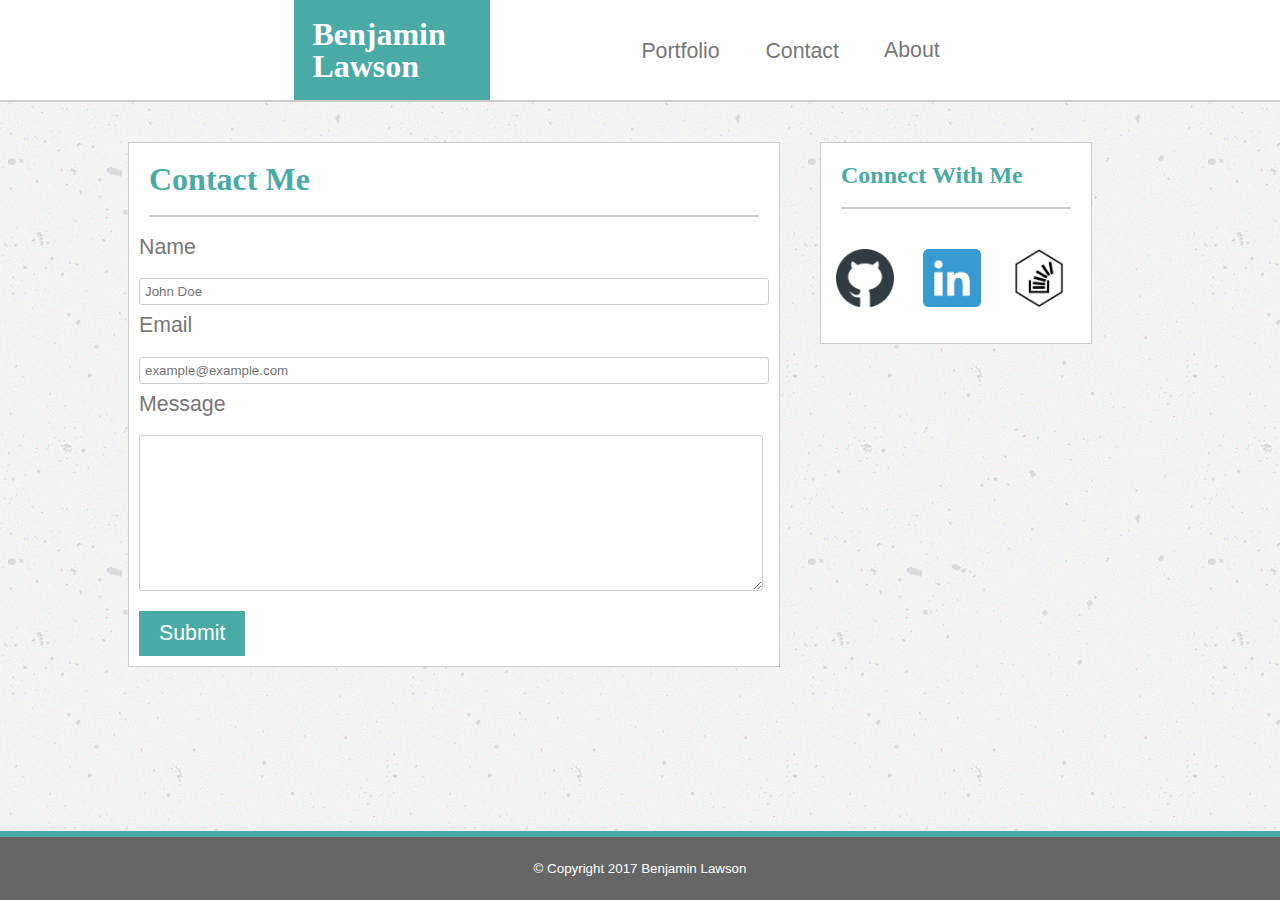
==== contact.html @ d2ab4b05 "Initial File Additions" ====
<!DOCTYPE html>
<html lang="en-us">
<head>
	<meta charset="utf-8">
	<title>Contact Me</title>
	<link rel="stylesheet" type="text/css" href="assets/css/reset.css">
	<link rel="stylesheet" type="text/css" href="assets/css/style.css">
</head>
<body style="background-image: url('assets/images/concrete-texture.png')">

<!--Header-->
	<header>
		<h1 class="name">Benjamin Lawson</h1>

		<ul>
			<li><a href="index.html">About</a></li>
			<li><a href="#">Contact</a></li>
			<li><a href="portfolio.html">Portfolio</a></li>
		</ul>
	</header>

<div class="wrap">
<!-- main content -->
	<section class="container">
		<article class="maincontent">
			<form>
			<h1>Contact Me</h1>

				<p class="inputLabel">Name</p>
				<input type="text" name="Name" placeholder="John Doe">

				<p class="inputLabel">Email</p>
				<input type="text" name="Email" placeholder="example@example.com">
				<p class="inputLabel">Message</p>
				<textarea></textarea>
				<button>Submit</button>
			</form>
		</article>

		<article class="connectbox">
			<h2>Connect With Me</h2>
			<a href="https://github.com/PicklesForEyes">
				<img src="assets/images/if_GitHub.png" alt="GitHub" />
			</a>
			<a href="https://www.linkedin.com/in/benjamin-lawson-8aa278147">
				<img src="assets/images/if_linkedIn.png" alt="LinkedIn" />
			</a>
				<a href="https://stackexchange.com/users/11441400/benjamin">
			<img src="assets/images/if_stackoverflow.png" alt="StackOverflow" />
			</a>
		</article>
	</section>
</div>

<!-- footer -->
	<footer class="footing">
		<p>&copy; Copyright 2017 Benjamin Lawson</p>
	</footer>
</body>
</html>
---- assets/css/style.css ----
* {
	margin: 0;
}

html, body {
	height: 100%;
	overflow: auto;
}

header {
	width: 100%;
	height: 100px;
	background-color: white;
	position: relative;
	top: 0;
	border-bottom-style: solid;
	border-bottom-width: 2px;
	border-bottom-color: #ccc;
	overflow: hidden;
}

h1, h2, h3 {
	font-family: 'Georgia', Times, Times New Roman, serif;
	font-weight: bold;
}

h1 {
	font-size: 24pt;
}

h2 {
	font-size: 18pt;
}

ul, p {
	font-family: 'Ariel', "Helvetica Neue", Helvetica, sans-serif;
}

.name {
	position: absolute;
	display: block;
	background-color: #4aaaa5;
	padding: 13.75px;
	width: 160px;
	color: #fff;
	margin-left: 23%;
	float: left;
	padding: 18px;
	overflow: hidden;
}

ul {
	list-style-type: none;
	margin: 0 auto;
	padding: 0 auto;
	overflow: hidden;
	background-color: #fff;
	margin-right: 25%;
}

li {
	position: relative;
	float: right;
	padding: 23px;
	font-size: 16pt;
}

li a {
	display: block;
	color:#777;
	text-align: center;
	text-decoration: none;
	padding-top: 14px;
	margin: 5%;
}

.container {
	width: 1024px;
	margin: 0 auto;
	position: relative;
	margin-bottom: 80px;
	overflow: auto;
}

.maincontent {
	float: left;
	width: 650px;
	background-color: #fff;
	border-style: solid;
	border-width: 1px;
	border-color: #ccc;
	margin-right: 40px;
	margin-top: 40px;
}

.maincontent h1, h2 {
	color: #4aaaa5;
	border-bottom-style: solid;
	border-width: 2px;
	border-color: #ccc;
	margin: 20px;
	padding-bottom: 20px;
}

.paragraph {
	font-size: 16pt;
	color: #777;
	margin: 30px;
}

.profile{
	height: 200px;
	width: 200px;
	float: left;
	margin: 30px;
}

.connectbox {
	width: 270px;
	height: 200px;
	background-color: #fff;
	float: left;
	border-style: solid;
	border-width: 1px;
	border-color: #ccc;
	margin-top: 40px;
}

.connectbox img {
	height:58px;
	width:58px;
	padding: 10px;
	margin-left: 5px;
	margin-top: 10px;
}

.footing {
	width: 100%;
	text-align: center;
	background-color: #666;
	border-top-style: solid;
	border-width: 6px;
	border-color: #4aaaa5;
	position: relative;
	bottom: 0;
}

.footing p {
	margin: 0 auto;
	padding: 25px;
	color: #fff;
	font-size: 10pt;
}

.clearfix {
	display: inline-block;
}

.clearfix:after {
	content: " ";
	display: table;
	clear:both;
}

input, textarea {
	float: left;
	width: 95%;
	margin: 10px;
	border-style: solid;
	border-width: 1px;
	border-color: #ccc;
	border-radius: 3px;
}

input {
	padding: 5px;
}

button {
	background-color: #4aaaa5;
	color: white;
	border-style: none;
	border-radius: unset;
	padding: 10px 20px;
	font-size: 15px;
	margin: 10px;
	font-size: 16pt;
}

textarea {
	font-family: "Ariel", "Helvetica Neue", Helvetica, sans-serif;
	height: 150px;
}

.inputLabel {
	font-family: "Ariel". "Helvetica Neue", Helvetica, sans-serif;
	font-size: 16pt;
	color: #777;
	margin: 10px;
}

.portImg {
	width: 200px;
	height: 200px;
	margin: 30px;
	position: relative;
}

.portItem {
	position: relative;
	float: left;
}

.label {
	position: absolute;
	left: 30px;
	bottom: 20%;
	color: #fff;
	background-color: #4aaaa5;
	width: 150px;
	text-align: center;
	overflow: hidden;
	padding: 10px;
}

.wrap {
	min-height: calc(100% - 102px);
	margin-bottom: -69px;
}

.wrap:after {
	content: "";
	display: block;
	height: 69px;
}

a {
	text-decoration: none; 
}
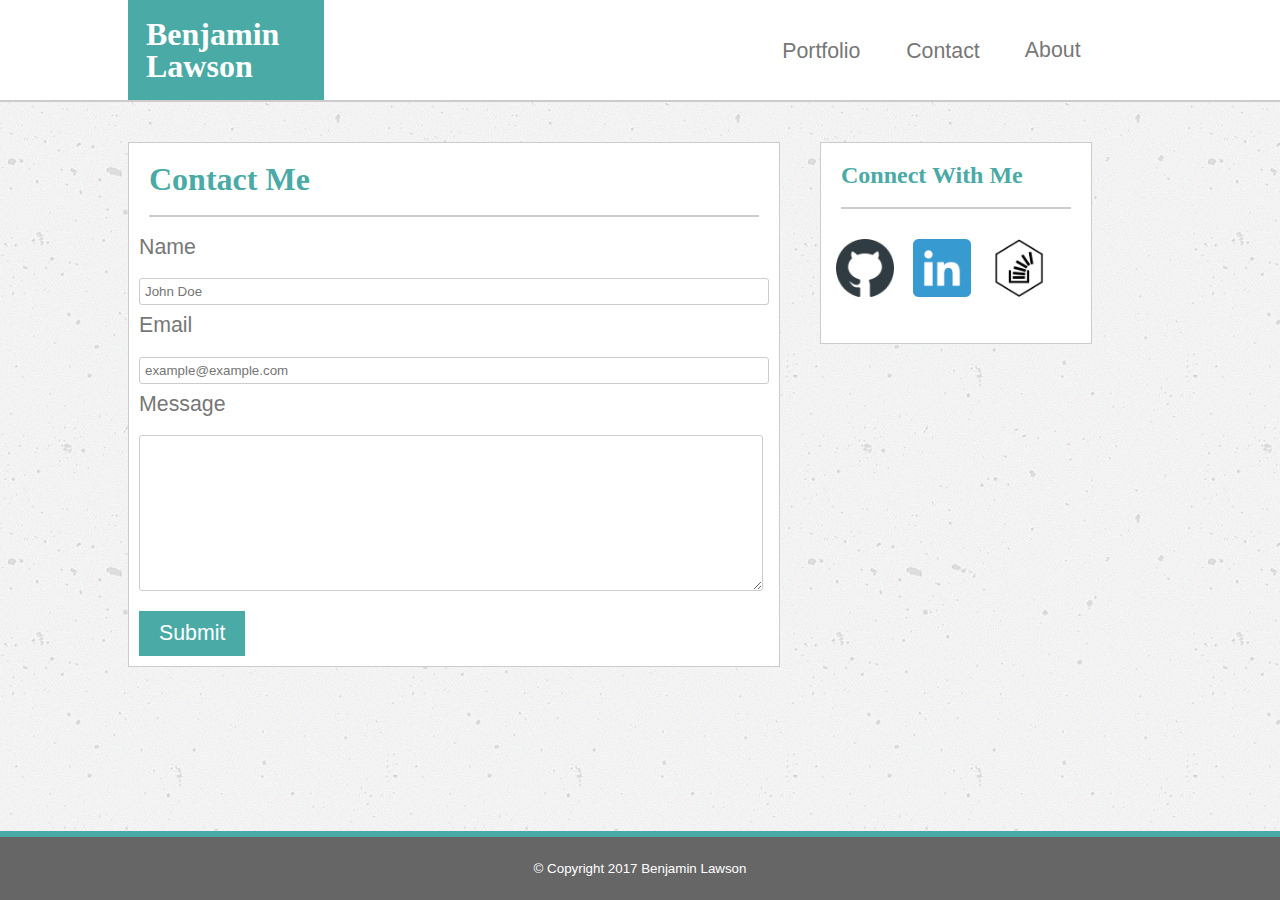
==== commit e0b3b556: "added headwrap div and clearfix classed to headers" ====
--- a/contact.html
+++ b/contact.html
@@ -2,6 +2,7 @@
 <html lang="en-us">
 <head>
 	<meta charset="utf-8">
+	<meta name="viewport" content="width=device-width, initial-scale=1">
 	<title>Contact Me</title>
 	<link rel="stylesheet" type="text/css" href="assets/css/reset.css">
 	<link rel="stylesheet" type="text/css" href="assets/css/style.css">
@@ -9,14 +10,16 @@
 <body style="background-image: url('assets/images/concrete-texture.png')">
 
 <!--Header-->
-	<header>
+	<header class="clearfix">
+	<div class="headwrap">
 		<h1 class="name">Benjamin Lawson</h1>
 
-		<ul>
+		<ul class="navbar">
 			<li><a href="index.html">About</a></li>
 			<li><a href="#">Contact</a></li>
 			<li><a href="portfolio.html">Portfolio</a></li>
 		</ul>
+		</div>
 	</header>
 
 <div class="wrap">
--- a/assets/css/style.css
+++ b/assets/css/style.css
@@ -16,7 +16,6 @@
 	border-bottom-style: solid;
 	border-bottom-width: 2px;
 	border-bottom-color: #ccc;
-	overflow: hidden;
 }
 
 h1, h2, h3 {
@@ -34,6 +33,12 @@
 
 ul, p {
 	font-family: 'Ariel', "Helvetica Neue", Helvetica, sans-serif;
+}
+
+.headwrap {
+	width: 1024px;
+	overflow: hidden;
+	margin: 0 auto;
 }
 
 .name {
@@ -43,7 +48,6 @@
 	padding: 13.75px;
 	width: 160px;
 	color: #fff;
-	margin-left: 23%;
 	float: left;
 	padding: 18px;
 	overflow: hidden;
@@ -52,10 +56,10 @@
 ul {
 	list-style-type: none;
 	margin: 0 auto;
-	padding: 0 auto;
+	padding: 0;
 	overflow: hidden;
 	background-color: #fff;
-	margin-right: 25%;
+	margin-right: 5%;
 }
 
 li {
@@ -129,8 +133,7 @@
 .connectbox img {
 	height:58px;
 	width:58px;
-	padding: 10px;
-	margin-left: 5px;
+	margin-left: 15px;
 	margin-top: 10px;
 }
 
@@ -236,4 +239,120 @@
 
 a {
 	text-decoration: none; 
+}
+
+@media screen and (max-width: 980px) {
+	.name {
+		margin-left: 5%;
+	}
+
+	ul {
+		margin-right: 5%;
+	}
+
+	.container {
+		width: 90%;
+	}
+
+	.maincontent {
+		width: 60%;
+		margin-right: 2%;
+	}
+
+	.connectbox {
+		width: 35%;
+	}
+
+	.portImg {
+		width: 100%;
+		height: inherit;
+	}
+
+	.label {
+		width: 90%;
+	}
+
+	li {
+		padding: 23px 10px;
+	}
+
+	.headwrap {
+		width: 100%;
+	}
+}
+
+@media screen and (max-width: 768px) {
+	.container {
+		width: 80%;
+		margin: 0 auto;
+	}
+
+	.maincontent {
+		width: 95%;
+	}
+
+	.connectbox {
+		width: 95%;
+		margin-bottom: 10px;
+	}
+
+	.name {
+		margin-left: 10%
+	}
+
+	ul {
+		margin-right: 10%;
+	}
+}
+
+@media screen and (max-width: 640px) {
+	header {
+		position: static;
+	}
+
+	.name {
+		width: 100%;
+		margin: 0 auto;
+		float: left;
+		text-align: center;
+		position: relative;
+	}
+
+	.navbar {
+		position: relative;
+		margin-top: 30px;
+		width: 100%;
+		display: table;
+	}
+
+	li {
+		float: unset;
+		display: table-cell;
+		text-align: center;
+		font-size: 12pt;
+		padding: 10px; 
+	}
+
+	li a {
+		padding-top: 0;
+		display: block;
+	}
+
+	.container {
+		width: 80%;
+		margin: 0 auto;
+	}
+
+	.maincontent {
+		width: 95%;
+	}
+
+	.connectbox {
+		width: 95%;
+	}
+
+	.portImg {
+		width: 100%;
+		height: inherit;
+	}
 }